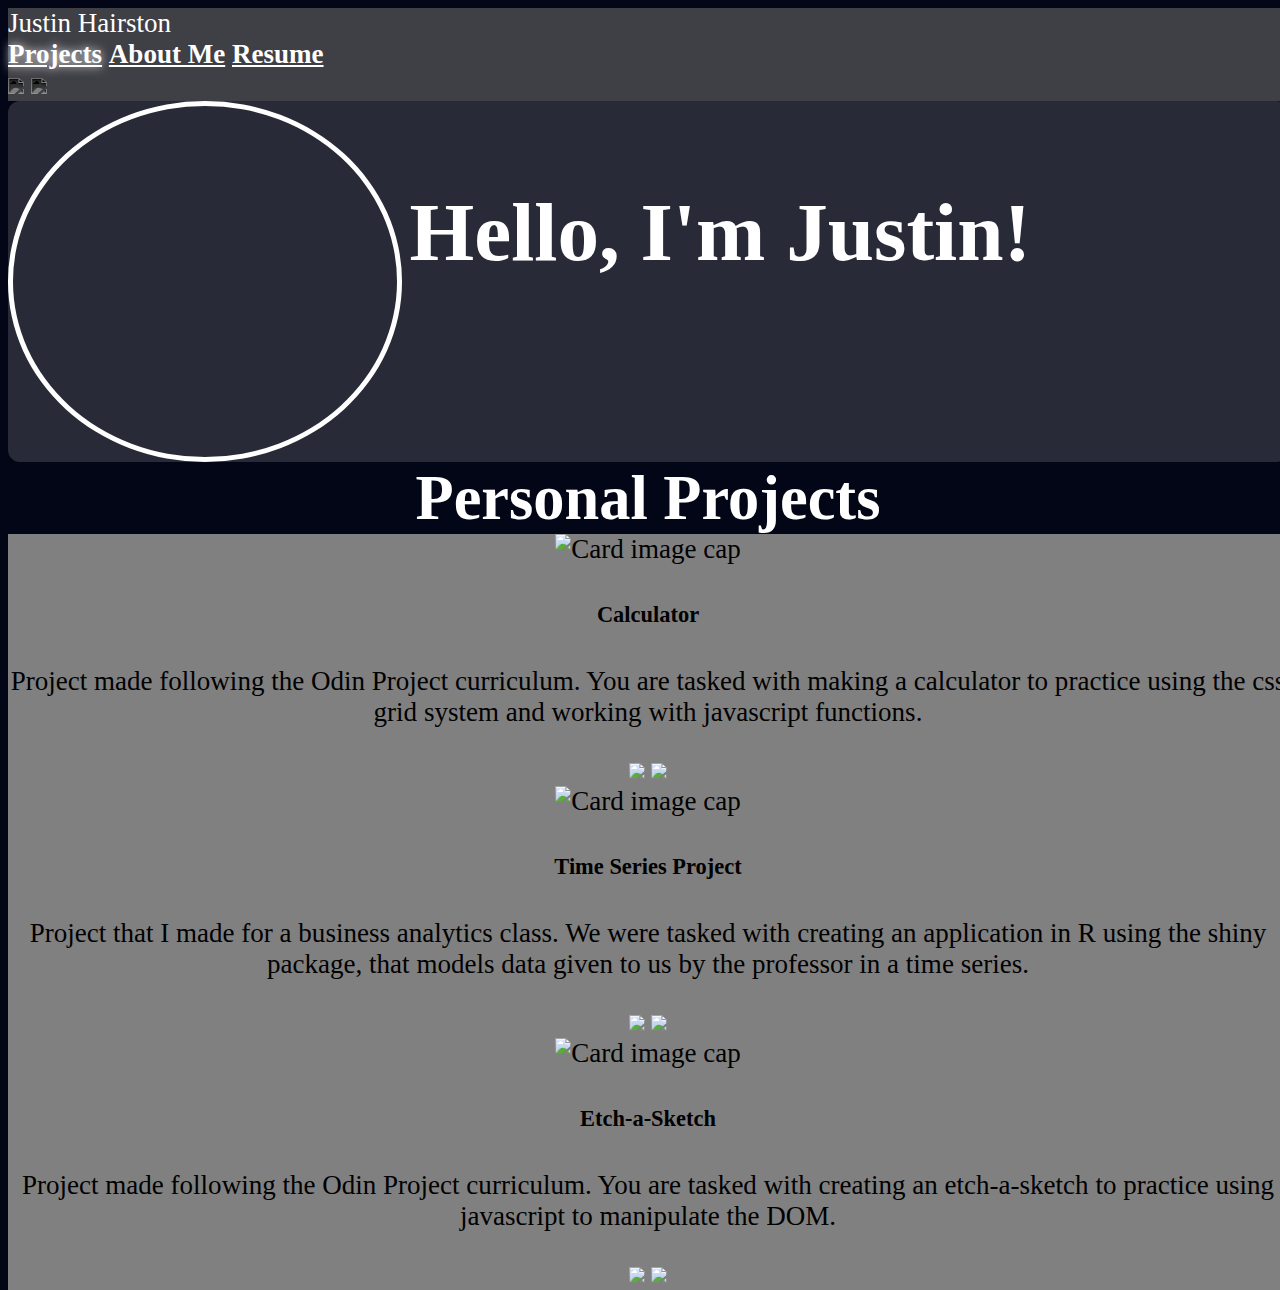
==== index.html @ 356f58eb "Add codespaces files for website" ====
<!DOCTYPE html>
<html lang="en">
   <head>
      <meta name="viewport" content="width=device-width, initial-scale=0.5" />
      <link href="https://cdn.jsdelivr.net/npm/bootstrap@5.2.3/dist/css/bootstrap.min.css" rel="stylesheet"
         integrity="sha384-rbsA2VBKQhggwzxH7pPCaAqO46MgnOM80zW1RWuH61DGLwZJEdK2Kadq2F9CUG65" crossorigin="anonymous">
      <script src="https://cdn.jsdelivr.net/npm/bootstrap@5.2.3/dist/js/bootstrap.bundle.min.js"
         integrity="sha384-kenU1KFdBIe4zVF0s0G1M5b4hcpxyD9F7jL+jjXkk+Q2h455rYXK/7HAuoJl+0I4"
         crossorigin="anonymous"></script>
      <link rel="stylesheet" href="https://cdn.jsdelivr.net/npm/bootstrap@4.5.3/dist/css/bootstrap.min.css"
         integrity="sha384-TX8t27EcRE3e/ihU7zmQxVncDAy5uIKz4rEkgIXeMed4M0jlfIDPvg6uqKI2xXr2" crossorigin="anonymous">
      <script src="https://code.jquery.com/jquery-3.5.1.slim.min.js"
         integrity="sha384-DfXdz2htPH0lsSSs5nCTpuj/zy4C+OGpamoFVy38MVBnE+IbbVYUew+OrCXaRkfj"
         crossorigin="anonymous"></script>
      <script src="https://cdn.jsdelivr.net/npm/bootstrap@4.5.3/dist/js/bootstrap.bundle.min.js"
         integrity="sha384-ho+j7jyWK8fNQe+A12Hb8AhRq26LrZ/JpcUGGOn+Y7RsweNrtN/tE3MoK7ZeZDyx"
         crossorigin="anonymous"></script>
      <script defer src="./scripts/index.js"></script>
      <link href="./styles/styles.css" rel="stylesheet">
      <title>My Webpage</title>
   </head>
   <body>
      <header>
         <nav class="navbar navbar-expand-lg navbar-expand-sm navbar-expand-md" style="background-color: #3f3f46;">
            <div class="container-fluid justify-content-between p-1">
               <span class="navbar-brand mb-0 h1">Justin Hairston</span>
               <div class="navbar-nav gap-3">
                  <a class="nav-link active" id="header" href="./index.html">Projects</a>
                  <a class="nav-link" id="header" href="./about.html">About Me</a>
                  <a class="nav-link" id="header" href="./homepage/Resume - 1 1.pdf" download="Justin-Hairston-Resume">Resume</a>
               </div>
               <div class="navbar-item">
                  <a class="navbar-link" href="https://github.com/Jhairs2"><img id="nav-icons" src="./images/icons8-github(1).svg"></a>
                  <a class="navbar-link" href="https://www.linkedin.com/in/justhairston11/"><img id="nav-icons" src="./images/icons8-linkedin.svg"></a>
               </div>
            </div>
            </div>
            </div>
         </nav>
      </header>
      <div class="p-4">
         <div id="intro-container" class="container-fluid justify-content-around align-items-center p-4">
            <img id="self-pic-home" class="img-fluid"
               src="https://media.licdn.com/dms/image/D5603AQEtNqiP4rm-xg/profile-displayphoto-shrink_400_400/0/1684031368228?e=1689811200&v=beta&t=JdIo8y85nztm7uA5pSSSQ84SdZrcajoP6LFAwmeNNu4">
            <div class="intro-text">
               <h3 id="intro-self">Hello, I'm Justin!</h3>
               <p id="intro-message">Take a look at some of my projects down below!</p>
            </div>
         </div>
      </div>
      <div class="projects container-fluid">
         <span id="project-title">Personal Projects</span>
         <div class="row p-5">
            <div class="col-lg-4 col-md-12 mb-4 mb-lg-0">
               <div class="card p-2">
                  <img class="card-img-top" src="./images/calcPro.png"
                     alt="Card image cap">
                  <div class="card-body">
                     <h5 class="card-title">Calculator</h5>
                     <p class="card-text">Project made following the Odin Project curriculum. You are tasked with making a calculator to practice using
                        the css grid system and working with javascript functions.
                     </p>
                     <a href="https://jhairs2.github.io/calculator/"><img id="card-icons" src="./images/eye.svg"></a>
                     <a href="https://github.com/Jhairs2/calculator"><img id="card-icons" src="./images/icons8-github(1).svg"></a>
                  </div>
               </div>
            </div>
            <div class="col-lg-4 mb-4 mb-lg-0">
               <div class="card p-2">
                  <img class="card-img-top" src="./images/timeSeries.png"
                     alt="Card image cap">
                  <div class="card-body">
                     <h5 class="card-title">Time Series Project</h5>
                     <p class="card-text">Project that I made for a business analytics class. We were tasked with creating an application in R using the shiny package,
                        that models data given to us by the professor in a time series.
                     </p>
                     <a href="https://justinhairston11.shinyapps.io/finalProject2022/"><img id="card-icons" src="./images/eye.svg"></a>
                     <a href="https://github.com/Jhairs2/Time-Series-Project"><img id="card-icons" src="./images/icons8-github(1).svg"></a>
                  </div>
               </div>
            </div>
            <div class="col-lg-4 mb-4 mb-lg-0">
               <div class="card p-2">
                  <img class="card-img-top" src="./images/etchPro.png"
                     alt="Card image cap">
                  <div class="card-body">
                     <h5 class="card-title">Etch-a-Sketch</h5>
                     <p class="card-text">Project made following the Odin Project curriculum. You are tasked with creating an etch-a-sketch to practice using
                        javascript to manipulate the DOM.
                     </p>
                     <a href="https://jhairs2.github.io/Etch-a-Sketch/"><img id="card-icons" src="./images/eye.svg"></a>
                     <a href="https://github.com/Jhairs2/Etch-a-Sketch"><img id="card-icons" src="./images/icons8-github(1).svg"></a>
                  </div>
               </div>
            </div>
         </div>
      </div>
   </body>
</html>
---- styles/styles.css ----
@media screen and (max-width: 767px) {
    body {
        font-size: 0.5rem;
   }
}
/* sm */
@media screen and (min-width: 768px) {
    body {
        font-size: 0.8rem;
   }
}
/* md */
@media screen and (min-width: 992px) {
    body {
        font-size: 1.2rem;
   }
}
/* lg */
@media screen and (min-width: 1200px) {
    body {
        font-size: 1.3rem;
   }
}
/* Make body size of page and flexbox */
html {
    height: 100%;
    width: 100%;
    font-family: Tahoma, Verdana;
    font-size: 1.3rem;
}
body {
    height: 100%;
    width: 100%;
    background-color: #020617;
    display: flex;
    flex-direction: column;
}
/* Header Section */
#header {
    color: white;
    font-weight: bold;
    transition: ease 0.5s;
}
#header:hover {
    color: white;
    text-shadow: 0px 0px 10px white;
}
.navbar-brand, .navbar-brand:hover {
    color: white;
}
#nav-icons {
    height: 2.65rem;
    transition: ease 0.5s;
    filter: invert(99%) sepia(6%) saturate(2%) hue-rotate(141deg) brightness(114%) contrast(100%);
}
#nav-icons:hover {
    cursor: pointer;
    filter: invert(77%) sepia(22%) saturate(0%) hue-rotate(220deg) brightness(103%) contrast(100%);
}
.active {
    color: white;
    text-shadow: 0px 0px 10px white;
}
/* Intro Message section */
#intro-container {
    display: flex;
    border-radius: 12px;
    background-color: rgba(128, 128, 128, .30);
}
.intro-text {
    display: flex;
    align-items: center;
    flex-direction: column;
}
/* Picture */
#self-pic-home {
    width: 30%;
    height: auto;
    border-radius: 50%;
    border: 5px solid white;
}
#intro-self {
    text-align: center;
    font-size: 4rem;
    color: white;
    font-weight: bold;
    animation: ease-in-out 2s textAppears forwards;
}
#intro-message {
    font-size: 1.5rem;
    color: white;
    text-align: center;
    font-weight: bold;
    opacity: 0;
    animation: ease-in-out 2s secondtextAppears forwards;
    animation-delay: 2s;
}
/* Animations for intro text */
@keyframes secondtextAppears {
    0% {
        opacity: 0;
        left: 0;
   }
    100% {
        left: 10%;
        opacity: 100%;
   }
}
@keyframes textAppears {
    0% {
        opacity: 0;
        left: 0;
        ;
   }
    100% {
        left: 10%;
        opacity: 100%;
   }
}
/* Projects section */
.projects {
    text-align: center;
}
#project-title {
    color: white;
    font-size: 3rem;
    font-weight: bold;
}
.card {
    background-color: gray;
}
#card-icons {
    height: 2rem;
    transition: ease-in-out 0.5s;
}
#card-icons:hover {
    transform: scale(1.1);
    filter: invert(77%) sepia(22%) saturate(0%) hue-rotate(220deg) brightness(103%) contrast(100%);
}
.card-text {
    color: black;
}
/* About Me Section */
#about-container {
    display: flex;
    height: 100%;
}
.about-me-text-container {
    display: flex;
    justify-content: center;
    flex-direction: column;
    height: 100%;
}
.about-me {
    display: flex;
    align-items: center;
    flex-direction: column;
    border: 5px double white;
}
.about-vme > p {
    color: white;
}
.about-me-title {
    text-align: center;
    border: 5px double white;
    color: white;
    font-size: 1.5rem;
}
#self-pic-about {
    border-radius: 50%;
    border: 5px solid white;
}
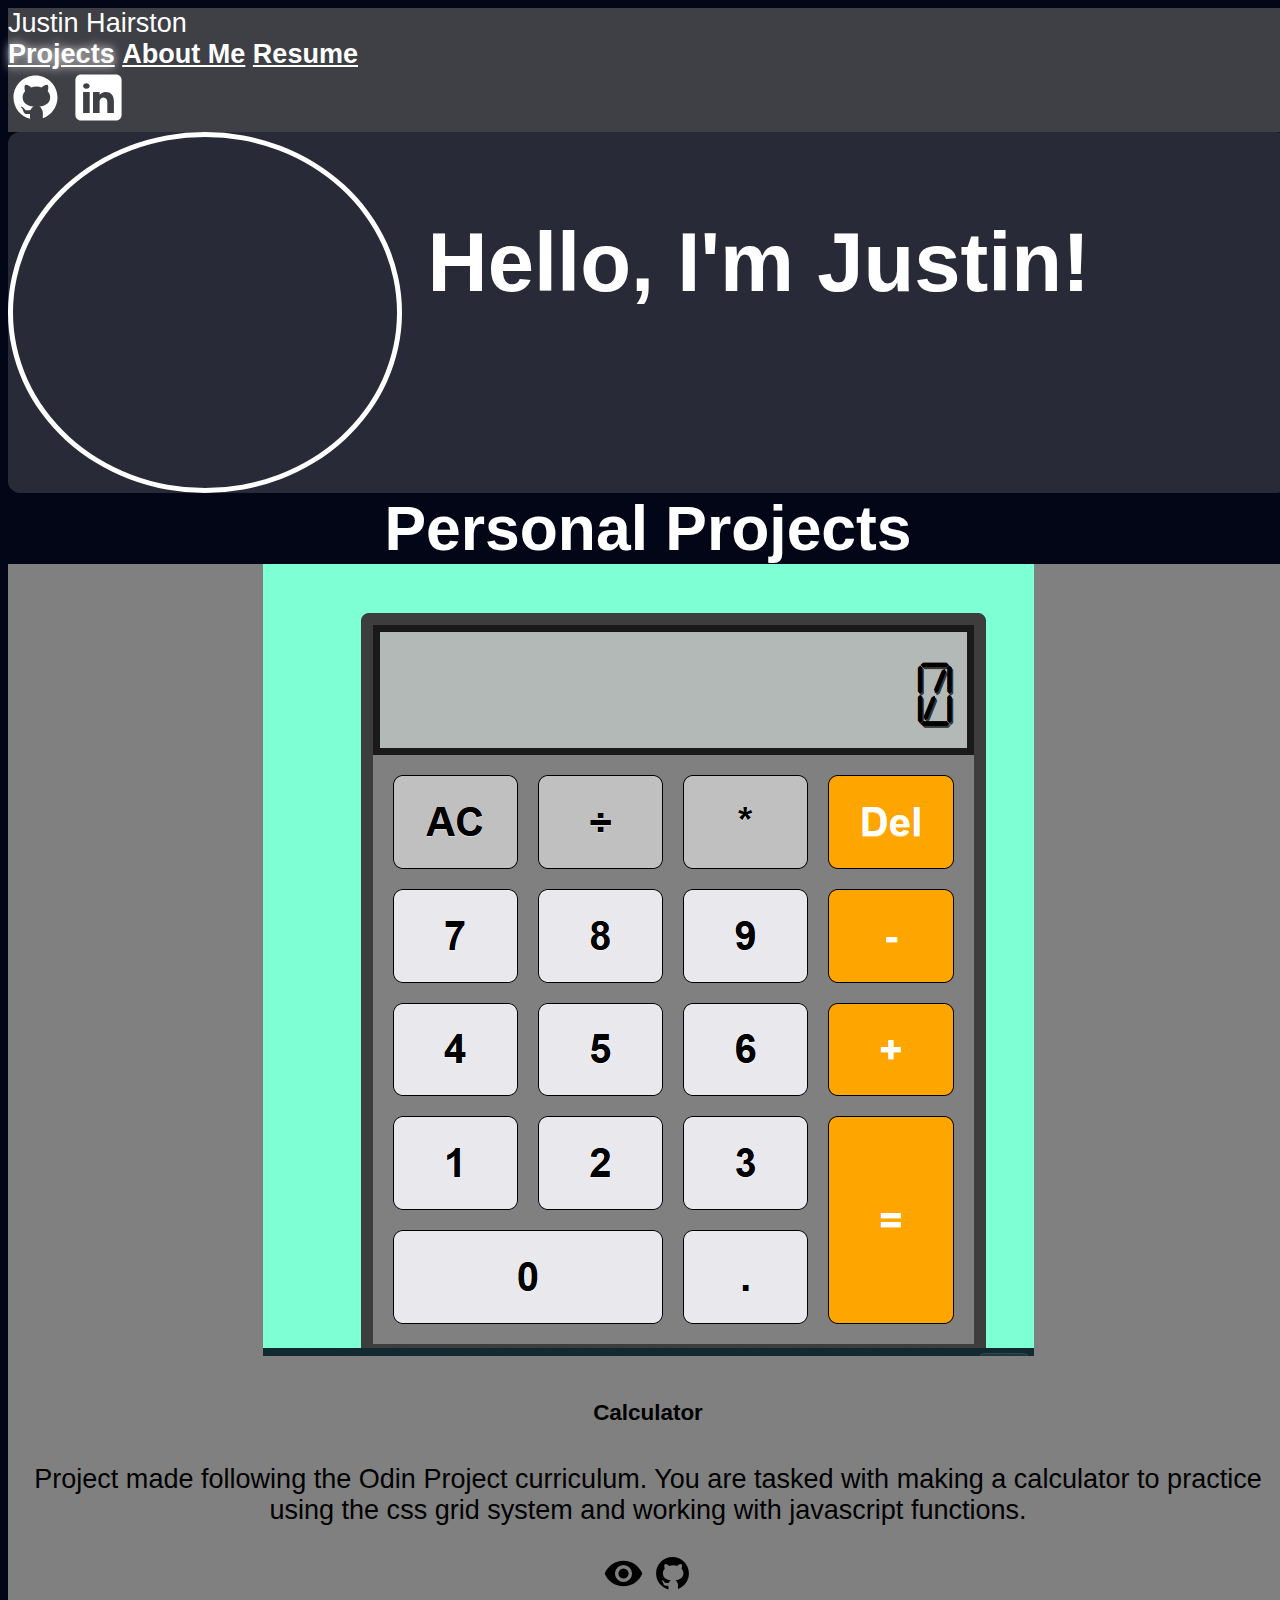
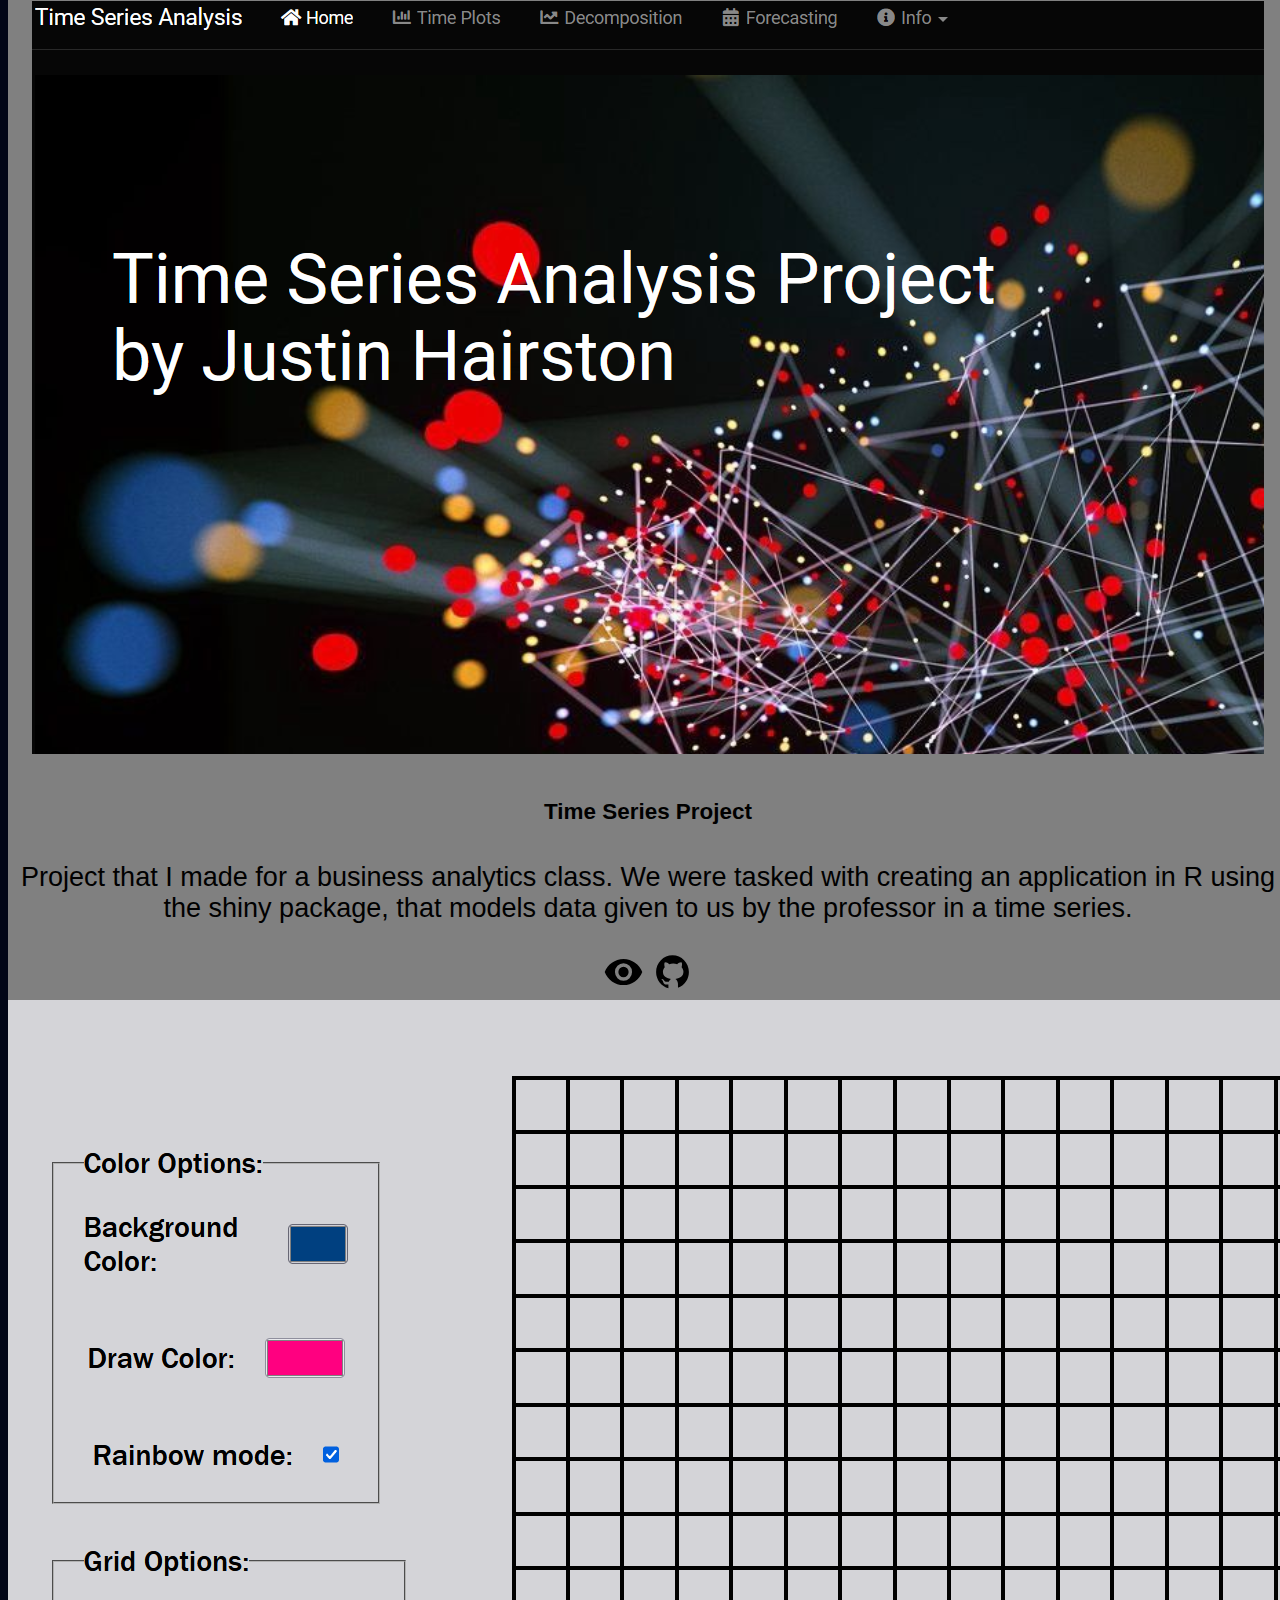
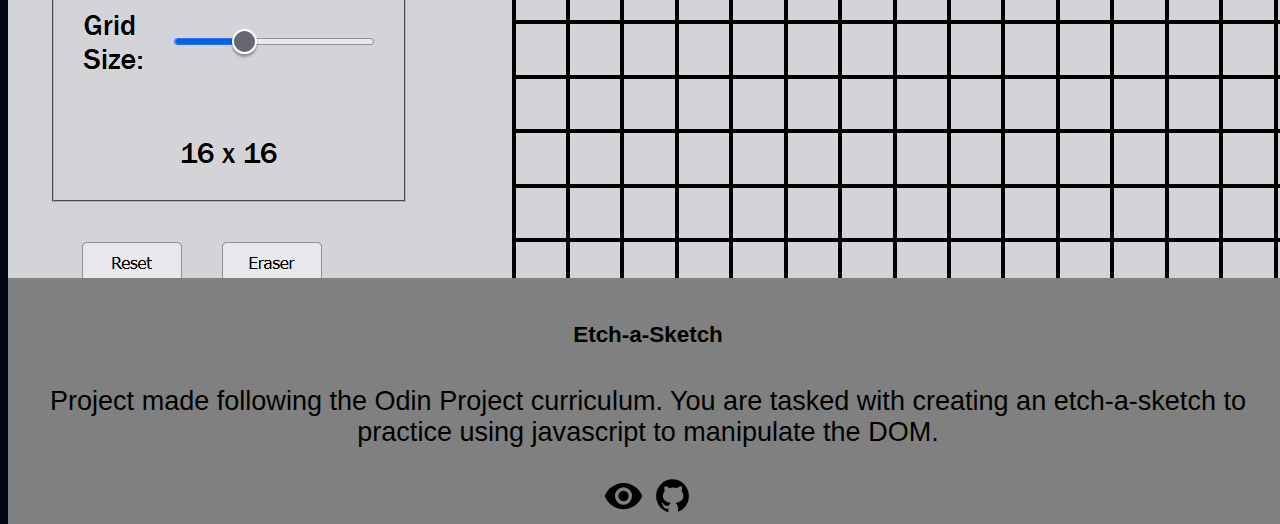
==== commit 97a6c328: "Add file download link for resume and change html titles" ====
--- a/index.html
+++ b/index.html
@@ -17,7 +17,7 @@
          crossorigin="anonymous"></script>
       <script defer src="./scripts/index.js"></script>
       <link href="./styles/styles.css" rel="stylesheet">
-      <title>My Webpage</title>
+      <title>Justin Hairston</title>
    </head>
    <body>
       <header>
@@ -27,7 +27,7 @@
                <div class="navbar-nav gap-3">
                   <a class="nav-link active" id="header" href="./index.html">Projects</a>
                   <a class="nav-link" id="header" href="./about.html">About Me</a>
-                  <a class="nav-link" id="header" href="./homepage/Resume - 1 1.pdf" download="Justin-Hairston-Resume">Resume</a>
+                  <a class="nav-link" id="header" href="./Resume - 1 1.pdf" download="Justin-Hairston-Resume">Resume</a>
                </div>
                <div class="navbar-item">
                   <a class="navbar-link" href="https://github.com/Jhairs2"><img id="nav-icons" src="./images/icons8-github(1).svg"></a>
--- a/styles/styles.css
+++ b/styles/styles.css
@@ -25,7 +25,7 @@
 html {
     height: 100%;
     width: 100%;
-    font-family: Tahoma, Verdana;
+    font-family: Tahoma, Verdana, Geneva, sans-serif;
     font-size: 1.3rem;
 }
 body {
@@ -157,7 +157,7 @@
     flex-direction: column;
     border: 5px double white;
 }
-.about-vme > p {
+.about-me > p {
     color: white;
 }
 .about-me-title {
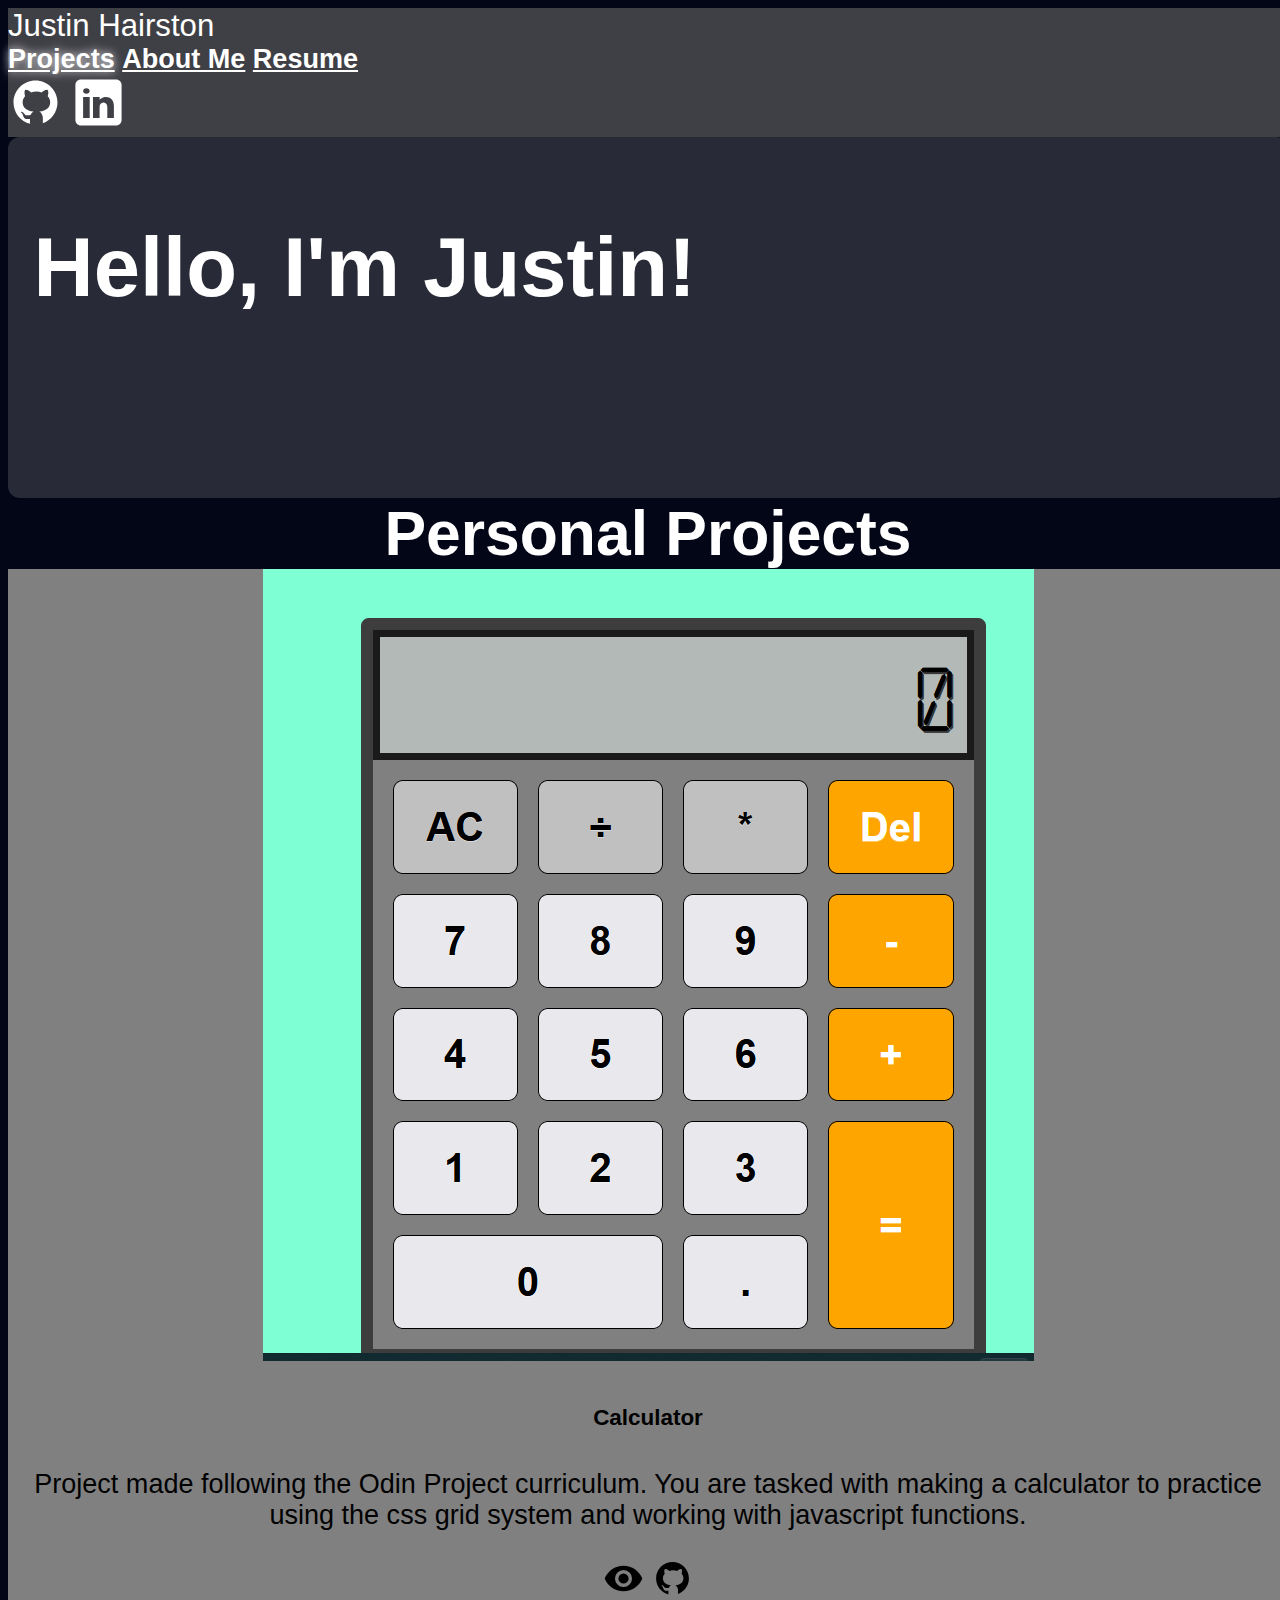
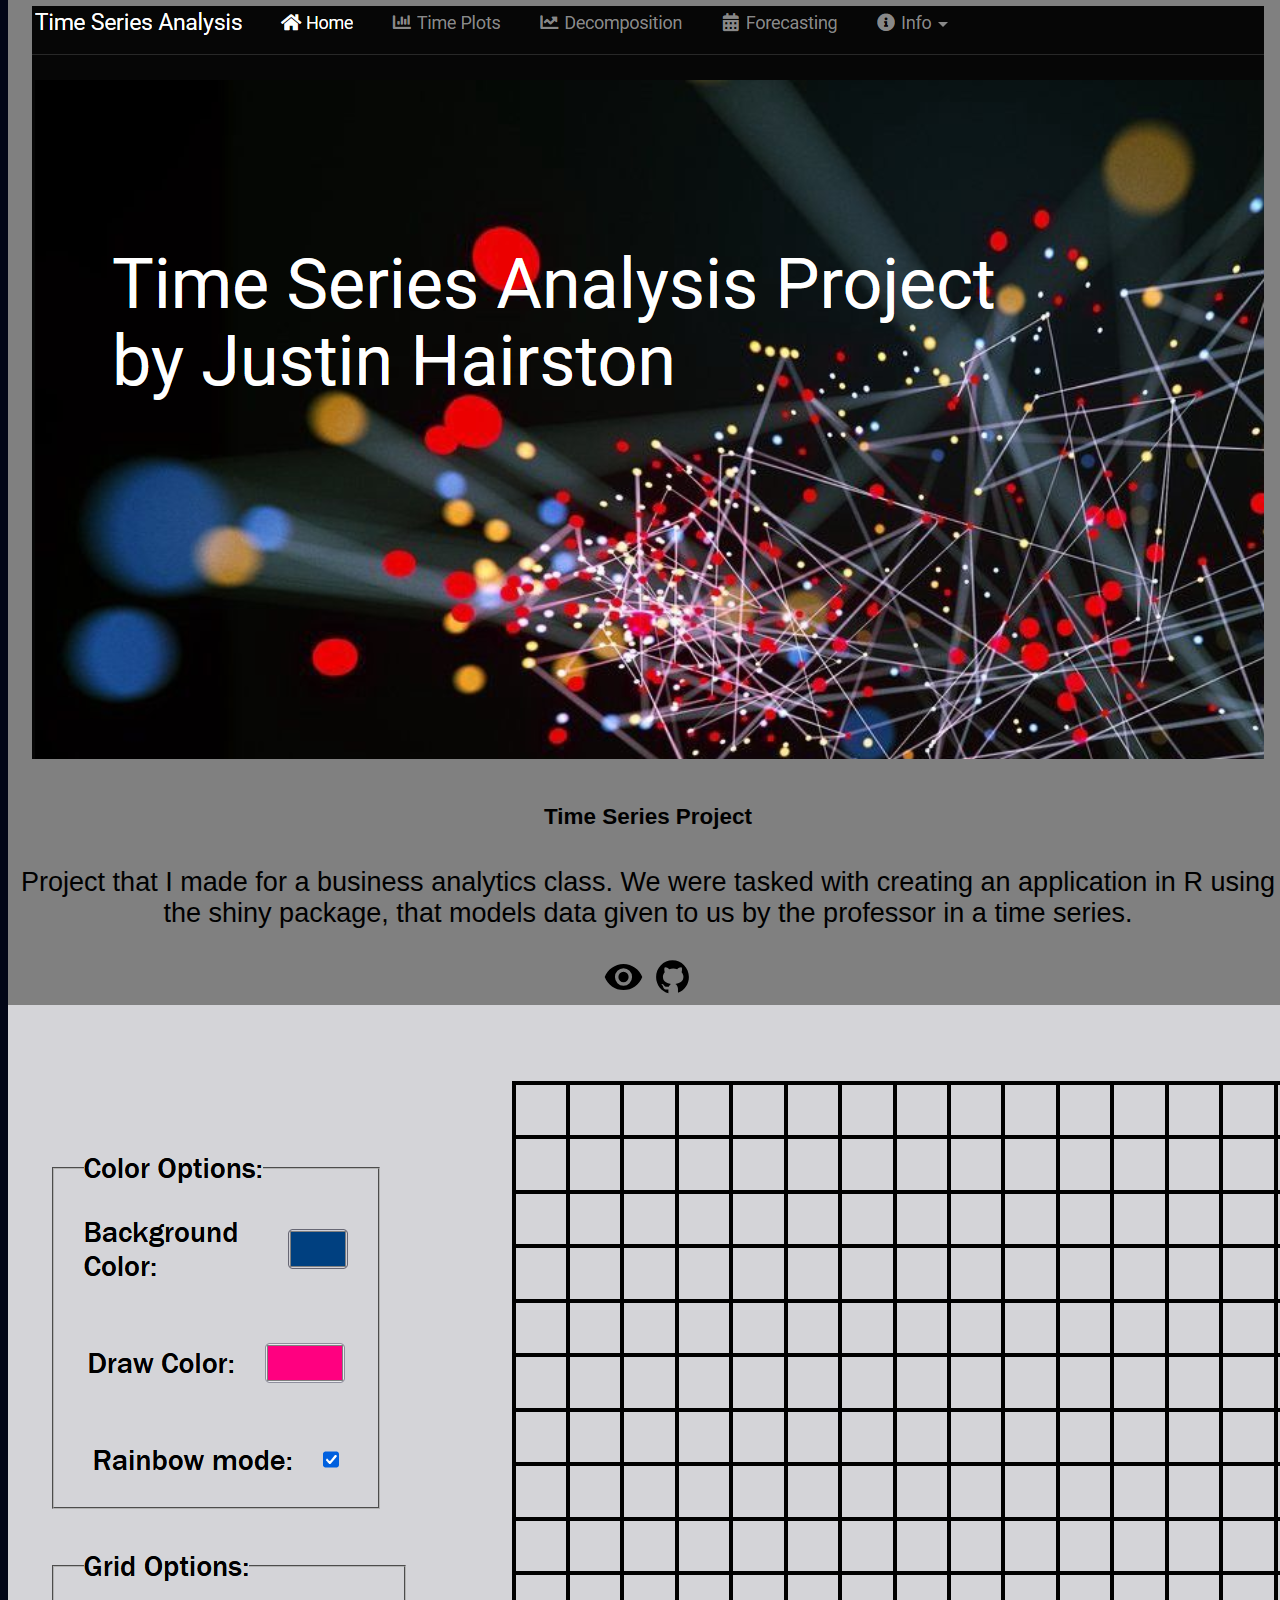
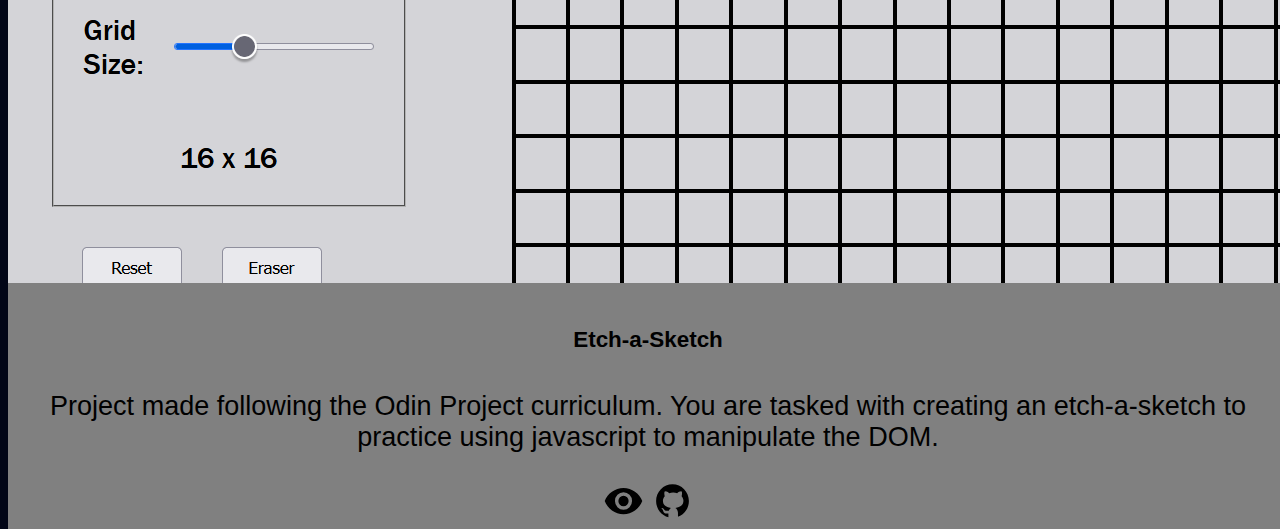
==== commit 144899ae: "Remove image from homepage and change resume file" ====
--- a/index.html
+++ b/index.html
@@ -27,7 +27,7 @@
                <div class="navbar-nav gap-3">
                   <a class="nav-link active" id="header" href="./index.html">Projects</a>
                   <a class="nav-link" id="header" href="./about.html">About Me</a>
-                  <a class="nav-link" id="header" href="./Resume - 1 1.pdf" download="Justin-Hairston-Resume">Resume</a>
+                  <a class="nav-link" id="header" href="./Resume(Prim.).pdf" download="Justin-Hairston-Resume">Resume</a>
                </div>
                <div class="navbar-item">
                   <a class="navbar-link" href="https://github.com/Jhairs2"><img id="nav-icons" src="./images/icons8-github(1).svg"></a>
@@ -40,8 +40,6 @@
       </header>
       <div class="p-4">
          <div id="intro-container" class="container-fluid justify-content-around align-items-center p-4">
-            <img id="self-pic-home" class="img-fluid"
-               src="https://media.licdn.com/dms/image/D5603AQEtNqiP4rm-xg/profile-displayphoto-shrink_400_400/0/1684031368228?e=1689811200&v=beta&t=JdIo8y85nztm7uA5pSSSQ84SdZrcajoP6LFAwmeNNu4">
             <div class="intro-text">
                <h3 id="intro-self">Hello, I'm Justin!</h3>
                <p id="intro-message">Take a look at some of my projects down below!</p>
--- a/styles/styles.css
+++ b/styles/styles.css
@@ -1,6 +1,6 @@
 @media screen and (max-width: 767px) {
     body {
-        font-size: 0.5rem;
+        font-size: 0.7rem;
    }
 }
 /* sm */
@@ -46,6 +46,7 @@
     text-shadow: 0px 0px 10px white;
 }
 .navbar-brand, .navbar-brand:hover {
+    font-size: 1.5rem;
     color: white;
 }
 #nav-icons {
@@ -72,13 +73,7 @@
     align-items: center;
     flex-direction: column;
 }
-/* Picture */
-#self-pic-home {
-    width: 30%;
-    height: auto;
-    border-radius: 50%;
-    border: 5px solid white;
-}
+
 #intro-self {
     text-align: center;
     font-size: 4rem;
@@ -143,7 +138,7 @@
 /* About Me Section */
 #about-container {
     display: flex;
-    height: 100%;
+    justify-content: center;
 }
 .about-me-text-container {
     display: flex;
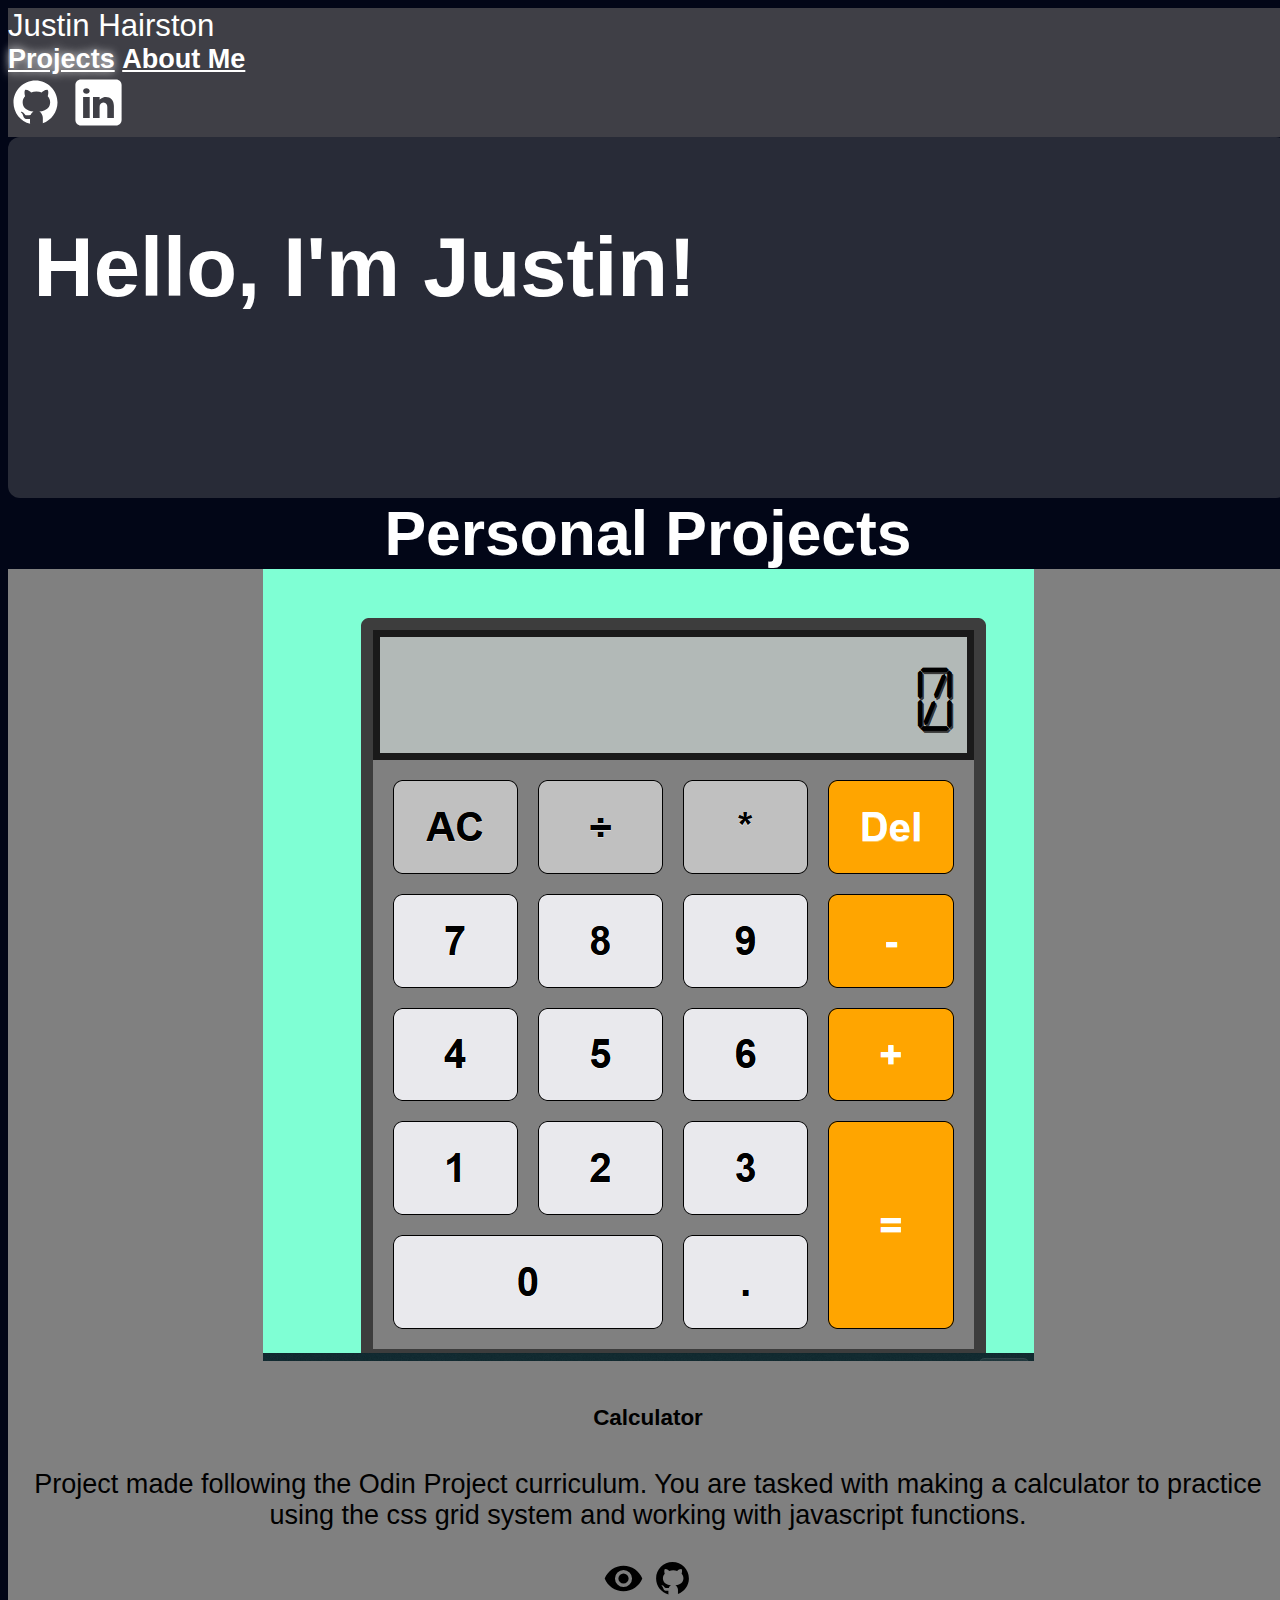
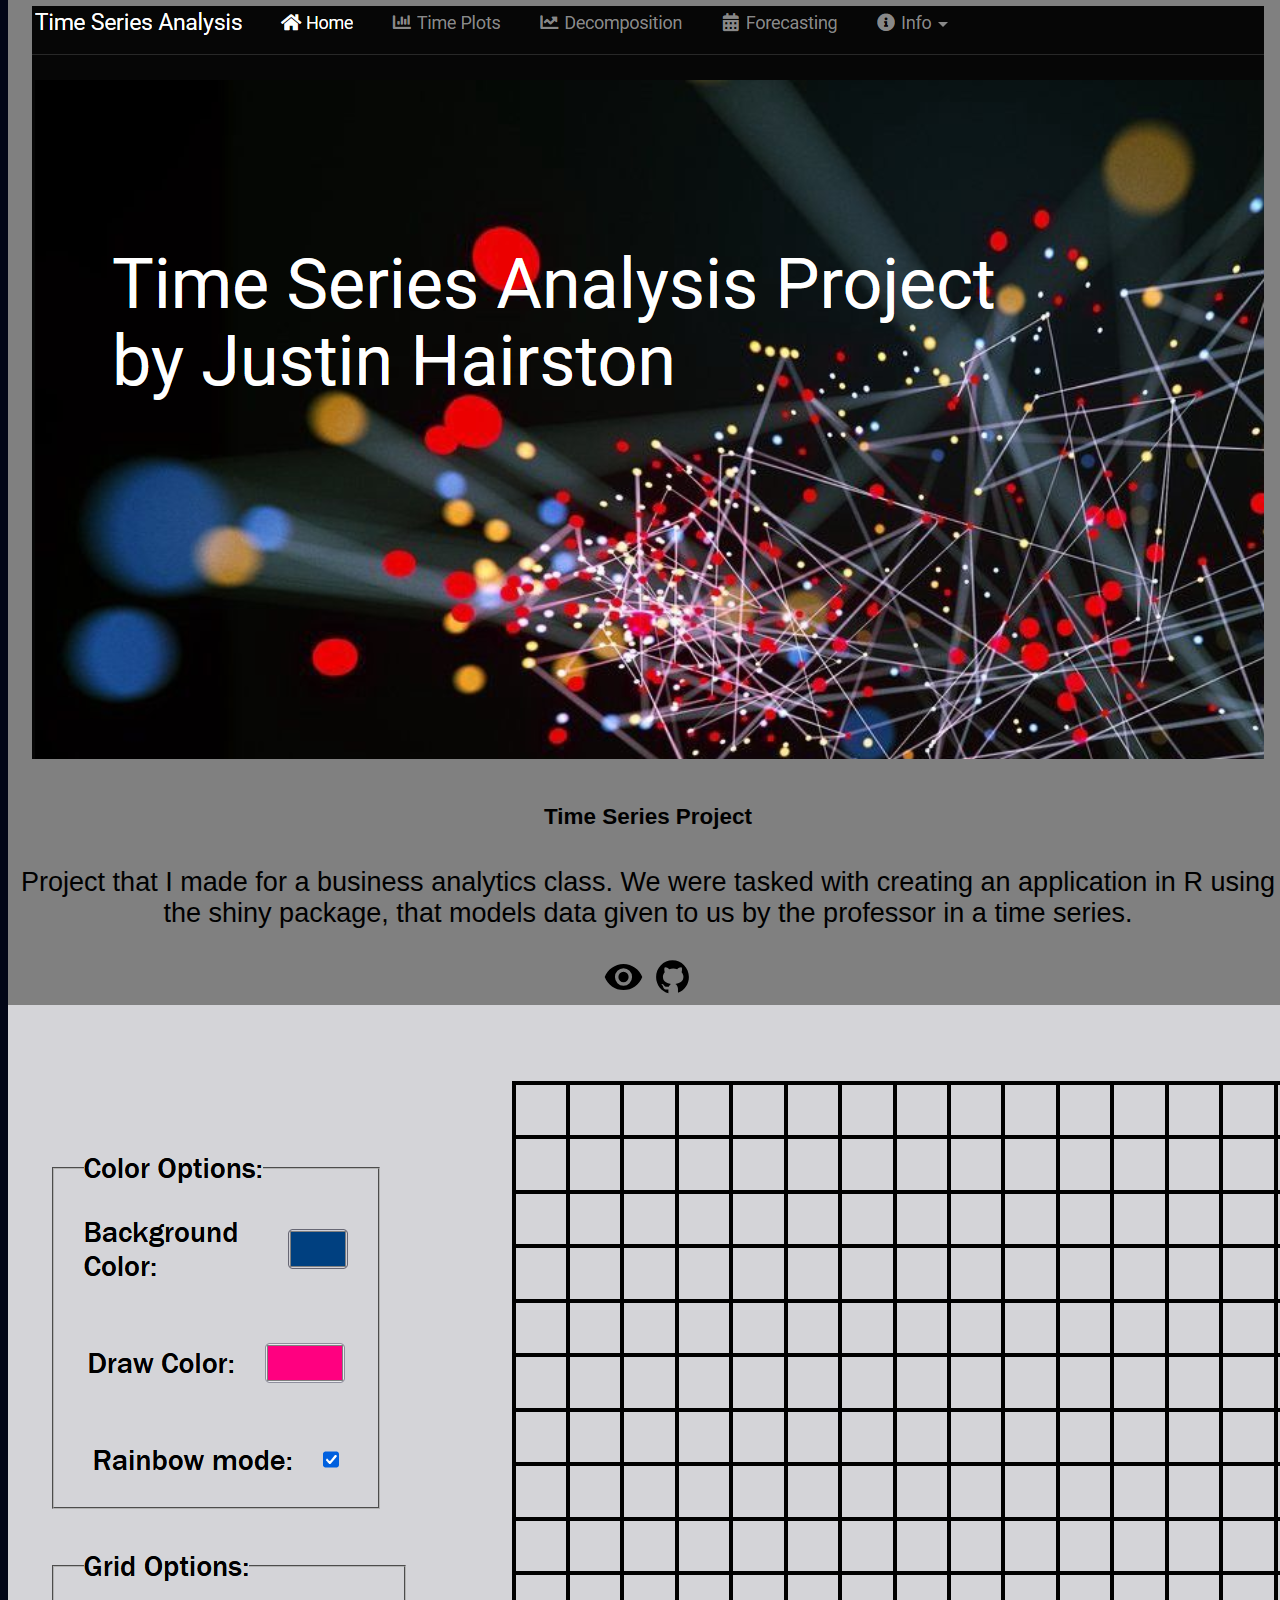
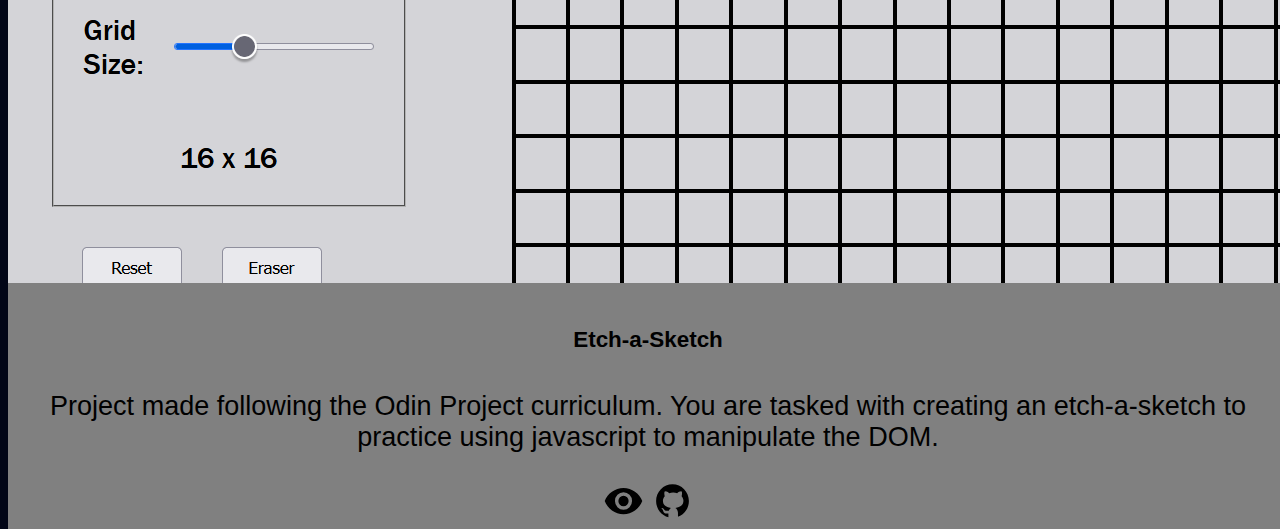
==== commit 8ca9cd23: "Remove resume section from home and about pages" ====
--- a/index.html
+++ b/index.html
@@ -27,7 +27,6 @@
                <div class="navbar-nav gap-3">
                   <a class="nav-link active" id="header" href="./index.html">Projects</a>
                   <a class="nav-link" id="header" href="./about.html">About Me</a>
-                  <a class="nav-link" id="header" href="./Resume(Prim.).pdf" download="Justin-Hairston-Resume">Resume</a>
                </div>
                <div class="navbar-item">
                   <a class="navbar-link" href="https://github.com/Jhairs2"><img id="nav-icons" src="./images/icons8-github(1).svg"></a>
